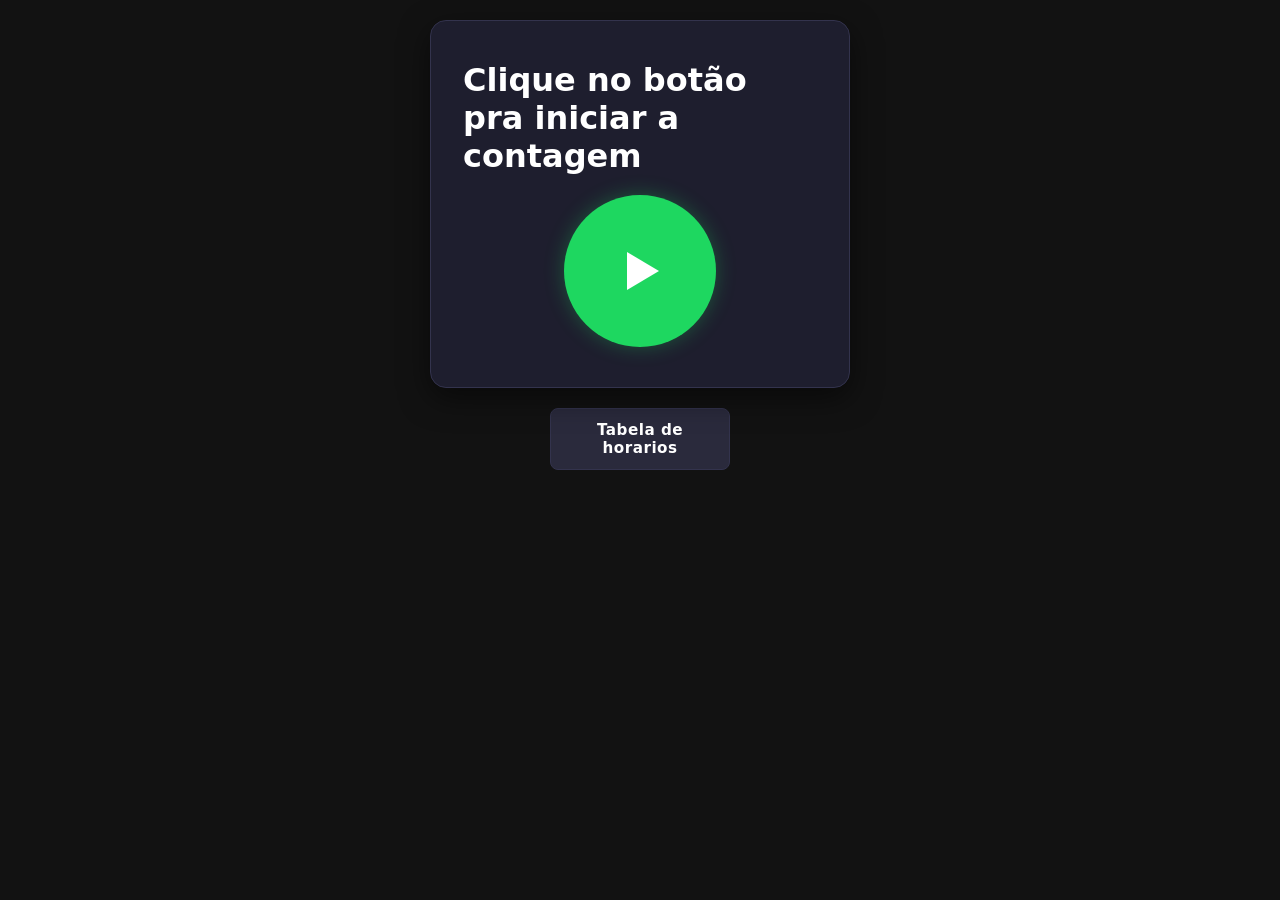
==== index.html @ b21c3a2b "Upload dos arquivos iniciais O upload dos projetos inicias" ====
<!DOCTYPE html>
<html>
<head>
    <meta charset="UTF-8">
    <meta name="viewport" content="width=device-width, initial-scale=1.0">
    <title>Batedor de horario</title>
    <link rel="stylesheet" href="style.css">
    <link rel="icon" type="image/svg+xml" href="home.svg">
</head>
<body id="principal">
    <div class="box">
        <h1>Clique no botão pra iniciar a contagem</h1>
        <button id="botao" class="botao-play">
            <span id="icone" class="play-icon"></span>
        </button>
    </div>    
    <nav class="barra-navegacao">
        <ul>
            <li><a href="tabelaDeHorarios.html">Tabela de horarios</a></li>
        </ul>
    </nav>
    <script src="index.js"></script>
</body>
</html>
---- style.css ----
/* --- VARIÁVEIS DO PROJETO --- */
:root {
  --bg-color: #121212;
  --card-bg: #1e1e2e;
  --nav-bg: #2a2a3c;
  --nav-hover: #3b3b54;
  
  --play-color: #1ed760;
  --play-hover: #23c960;
  --stop-color: #e82626;
  --stop-hover: #b31d1d;
  
  --text-color: #ffffff;
  --border-color: #33334d;
  --radius-lg: 16px;
  --radius-md: 8px;
  --shadow: 0 10px 30px rgba(0, 0, 0, 0.5);
}

/* --- RESET & BASE --- */
* {
  box-sizing: border-box;
  margin: 0;
  padding: 0;
}

body {
  background-color: var(--bg-color);
  color: var(--text-color);
  font-family: system-ui, -apple-system, BlinkMacSystemFont, 'Segoe UI', Roboto, sans-serif;
  min-height: 100vh;
  display: flex;
  flex-direction: column;
  align-items: center;
  padding: 20px 15px;
}

/* --- MENU DE NAVEGAÇÃO --- */
nav {
  width: 100%;
  max-width: 600px;
  margin-bottom: 15px;
}

nav ul {
  display: flex;
  justify-content: center;
  gap: 12px;
  list-style: none;
}

nav li {
  flex: 1;
  max-width: 180px;
  background-color: var(--nav-bg);
  border: 1px solid var(--border-color);
  border-radius: var(--radius-md);
  transition: all 0.2s cubic-bezier(0.4, 0, 0.2, 1);
  overflow: hidden;
}

nav a {
  color: var(--text-color);
  text-decoration: none;
  padding: 12px 16px;
  display: block;
  text-align: center;
  font-weight: 600;
  font-size: 0.95rem;
  letter-spacing: 0.5px;
}

nav li:hover {
  background-color: var(--nav-hover);
  transform: translateY(-2px);
  box-shadow: 0 4px 12px rgba(0, 0, 0, 0.3);
}

/* --- CARD PRINCIPAL (.BOX) --- */
.box {
  width: 100%;
  max-width: 420px; /* Tamanho elegante para PC */
  background: var(--card-bg);
  border: 1px solid var(--border-color);
  border-radius: var(--radius-lg);
  padding: 2.5rem 2rem;
  box-shadow: var(--shadow);
  
  display: flex;
  flex-direction: column;
  align-items: center;
  justify-content: center;
  backdrop-filter: blur(10px);
  margin-bottom: 20px;
}

/* --- BOTÕES RESPONSIVOS & EFEITOS --- */
.box .botao-play,
.box .botao-stop {
  /* Tamanho dinâmico: escala no celular, trava no valor ideal no PC */
  width: clamp(7.5rem, 25vw, 9.5rem);
  height: clamp(7.5rem, 25vw, 9.5rem);
  
  border: none;
  border-radius: 50%;
  display: flex;
  align-items: center;
  justify-content: center;
  cursor: pointer;
  margin-top: 20px;
  
  /* Animações e Sombra */
  transition: transform 0.25s cubic-bezier(0.34, 1.56, 0.64, 1), 
              background-color 0.2s ease, 
              box-shadow 0.25s ease;
  -webkit-tap-highlight-color: transparent;
}

.box .botao-play {
  background-color: var(--play-color);
  box-shadow: 0 0 20px rgba(30, 215, 96, 0.3);
}

.box .botao-play:hover {
  transform: scale(1.08);
  background-color: var(--play-hover);
  box-shadow: 0 0 30px rgba(35, 201, 96, 0.5);
}

.box .botao-stop {
  background-color: var(--stop-color);
  box-shadow: 0 0 20px rgba(232, 38, 38, 0.3);
}

.box .botao-stop:hover {
  transform: scale(1.08);
  background-color: var(--stop-hover);
  box-shadow: 0 0 30px rgba(179, 29, 29, 0.5);
}

.box .botao-play:active,
.box .botao-stop:active {
  transform: scale(0.95);
}

/* --- ÍCONES INTERNOS --- */
.box .play-icon {
  width: 0;
  height: 0;
  border-top: 1.2rem solid transparent;
  border-bottom: 1.2rem solid transparent;
  border-left: 2rem solid #ffffff;
  margin-left: 5px; /* Centralização visual */
}

.box .stop-icon {
  width: 2.2rem;
  height: 2.2rem;
  background-color: #ffffff;
  border-radius: 4px;
}
/*Botoes*/
.botao {
  display: inline-flex;
  align-items: center;
  justify-content: center;
  background-color: var(--nav-bg);
  color: var(--text-color);
  border: 1px solid var(--border-color);
  border-radius: var(--radius-md);
  padding: 12px 16px;
  font-family: inherit;
  font-size: 0.95rem;
  font-weight: 600;
  letter-spacing: 0.5px;
  text-decoration: none;
  cursor: pointer;
  transition: all 0.2s cubic-bezier(0.4, 0, 0.2, 1);
  -webkit-tap-highlight-color: transparent;
  margin-bottom: 15px;
}

/* Efeito ao passar o mouse */
.botao:hover {
  background-color: var(--nav-hover);
  transform: translateY(-2px);
  box-shadow: 0 4px 12px rgba(0, 0, 0, 0.3);
}

/* Efeito ao clicar */
.botao:active {
  transform: translateY(0);
  box-shadow: none;
}

/* --- ESTILIZAÇÃO E CORREÇÃO DO SCROLL DA TABELA --- */
#tabela {
  width: 100%;
  max-width: 800px;
  margin: 20px auto 0 auto;
  
  /* CORREÇÃO DO SCROLL: 'auto' só exibe a barra se a tabela estourar a tela */
  overflow-x: auto; 
  
  /* Suaviza a rolagem em dispositivos touch */
  -webkit-overflow-scrolling: touch; 
}

table {
  width: 100%;
  border-collapse: collapse;
  background-color: var(--card-bg);
  border-radius: var(--radius-md);
  overflow: hidden;
  border: 1px solid var(--border-color);
  box-sizing: border-border-box;
}

th, td {
  padding: 12px 16px;
  text-align: center;
  border-bottom: 1px solid var(--border-color);
  
  /* Evita que o texto quebre linhas de forma estranha */
  white-space: nowrap; 
}

th {
  background-color: var(--nav-bg);
  font-weight: 600;
}

.celulaDividida {
  display: flex;
  flex-direction: column;
  gap: 4px;
  font-size: 0.9rem;
}

/* --- REGRA RESPONSIVA PARA CELULARES (Até 500px) --- */
@media (max-width: 500px) {
  nav ul {
    flex-direction: column;
  }

  nav li {
    max-width: 100%;
  }

  .box {
    padding: 1.8rem 1rem;
  }
}
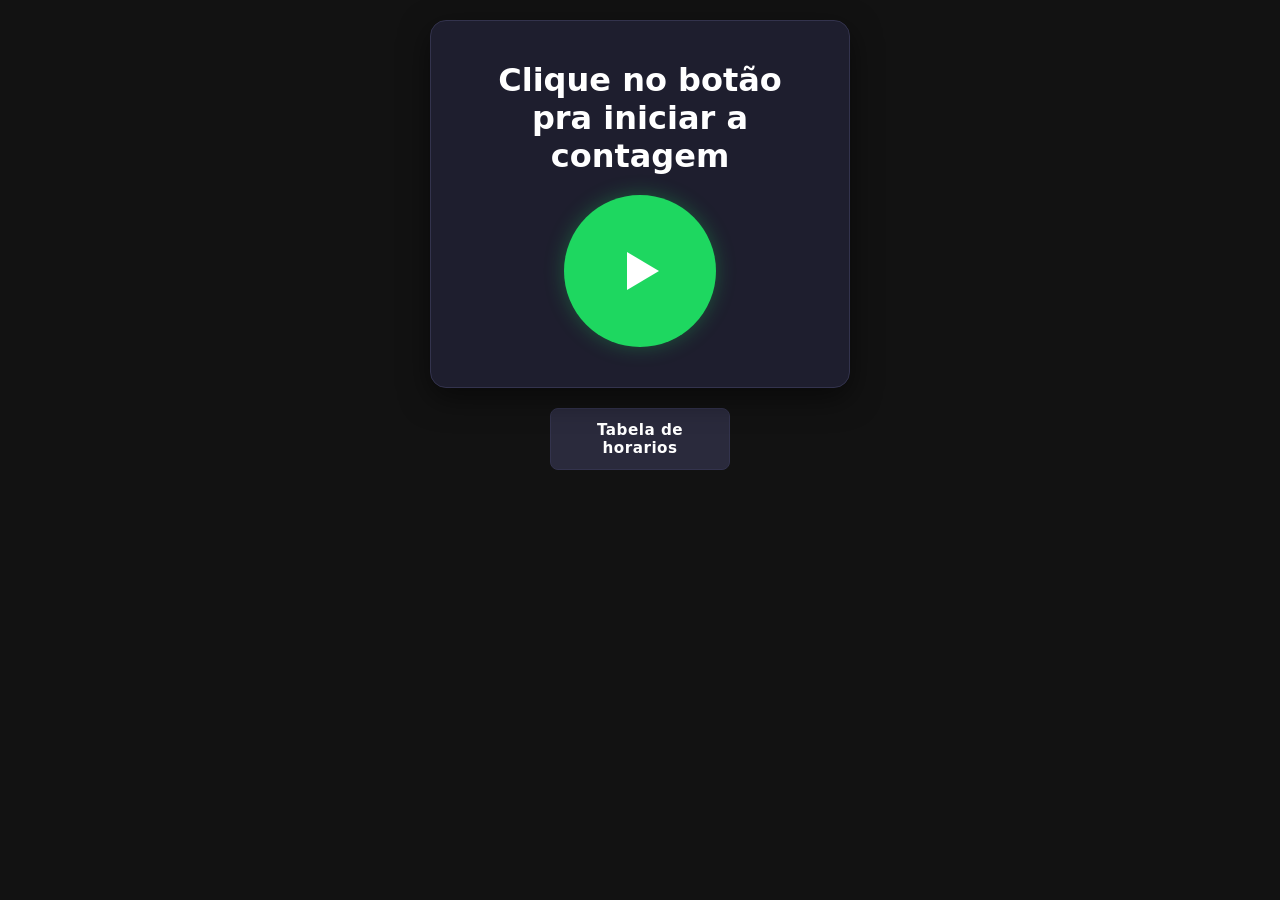
==== commit 0ab70c4e: "Alteração no titulo da pagina" ====
--- a/index.html
+++ b/index.html
@@ -3,7 +3,7 @@
 <head>
     <meta charset="UTF-8">
     <meta name="viewport" content="width=device-width, initial-scale=1.0">
-    <title>Batedor de horario</title>
+    <title>Marcador de Horarios</title>
     <link rel="stylesheet" href="style.css">
     <link rel="icon" type="image/svg+xml" href="home.svg">
 </head>
--- a/style.css
+++ b/style.css
@@ -92,6 +92,7 @@
   justify-content: center;
   backdrop-filter: blur(10px);
   margin-bottom: 20px;
+  text-align: center;
 }
 
 /* --- BOTÕES RESPONSIVOS & EFEITOS --- */
@@ -159,6 +160,7 @@
   background-color: #ffffff;
   border-radius: 4px;
 }
+
 /*Botoes*/
 .botao {
   display: inline-flex;
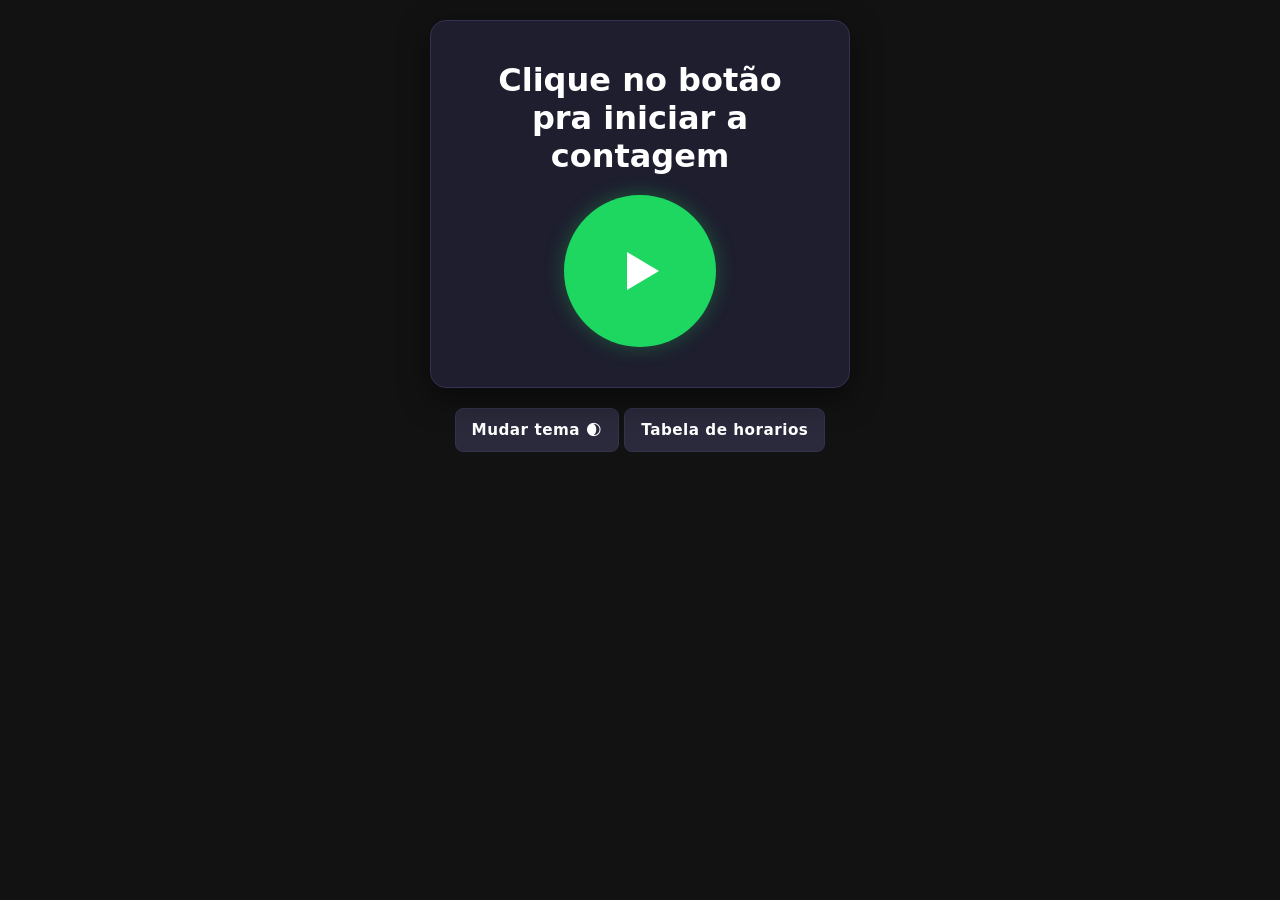
==== commit 26a97b5e: "Adiciona botão de mudar tema e seguraça na limpeza Adiciona um botão pra mudar de tema branco para e" ====
--- a/index.html
+++ b/index.html
@@ -14,11 +14,10 @@
             <span id="icone" class="play-icon"></span>
         </button>
     </div>    
-    <nav class="barra-navegacao">
-        <ul>
-            <li><a href="tabelaDeHorarios.html">Tabela de horarios</a></li>
-        </ul>
-    </nav>
+    <div>
+        <button class="botao" id="MudarTema">Mudar tema 🌒</button>
+        <a href="tabelaDeHorarios.html"><button class="botao">Tabela de horarios</button></a>
+    </div>
     <script src="index.js"></script>
 </body>
 </html>
--- a/style.css
+++ b/style.css
@@ -200,11 +200,7 @@
   width: 100%;
   max-width: 800px;
   margin: 20px auto 0 auto;
-  
-  /* CORREÇÃO DO SCROLL: 'auto' só exibe a barra se a tabela estourar a tela */
   overflow-x: auto; 
-  
-  /* Suaviza a rolagem em dispositivos touch */
   -webkit-overflow-scrolling: touch; 
 }
 
@@ -216,6 +212,7 @@
   overflow: hidden;
   border: 1px solid var(--border-color);
   box-sizing: border-border-box;
+  border-radius: var(--radius-md);
 }
 
 th, td {
